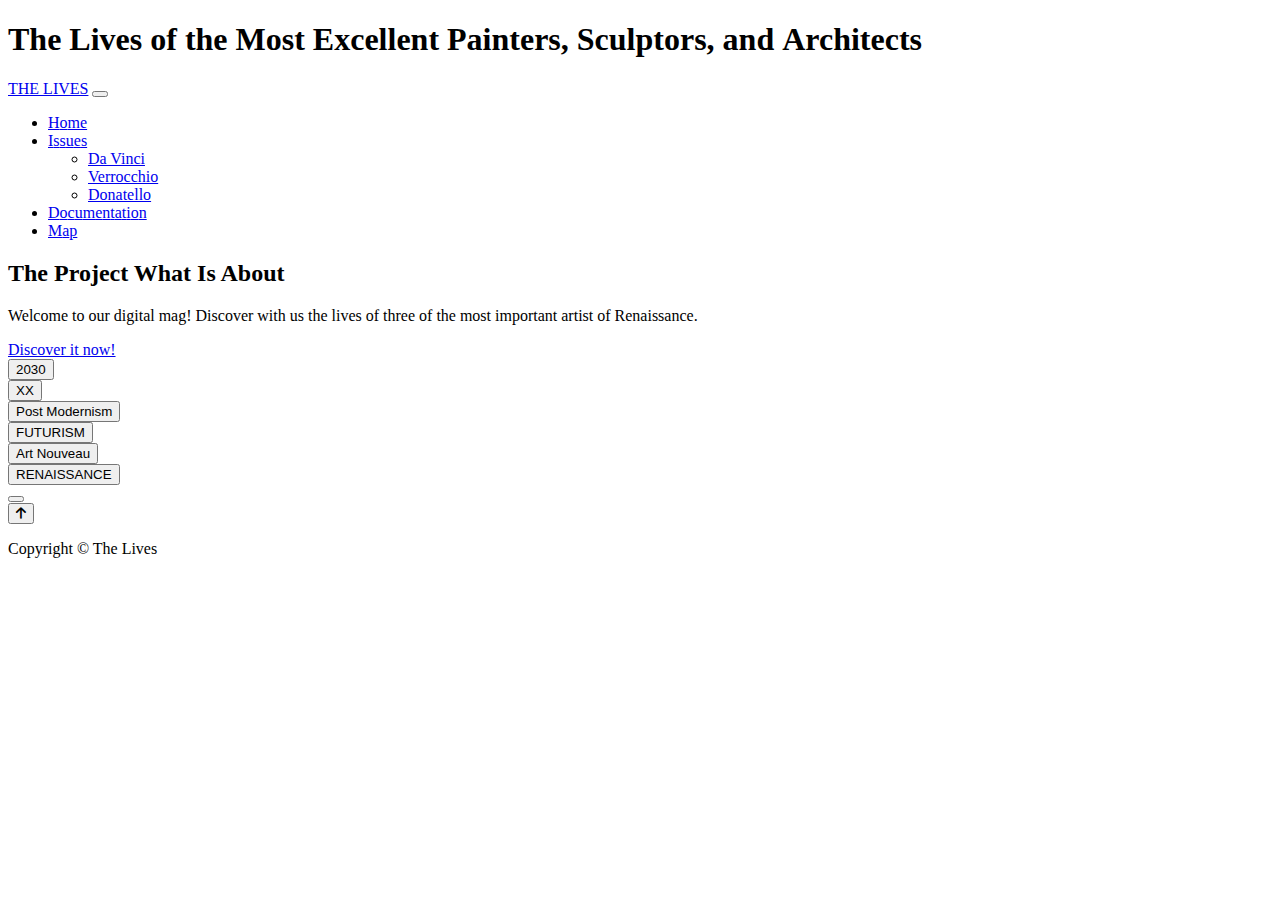
==== index.html @ 86edfe96 "step 1" ====
<!DOCTYPE html>
<html lang="en">
    <head>
        <meta charset="utf-8" />
        <meta name="viewport" content="width=device-width, initial-scale=1, shrink-to-fit=no" />
        <meta name="description" content="" />
        <meta name="author" content="" />
        <title>THE LIVES</title>
        <link rel="icon" type="image/x-icon" href="assets/favicon.ico" />
        <!-- Google fonts-->
        <link href="https://fonts.googleapis.com/css?family=Raleway:100,100i,200,200i,300,300i,400,400i,500,500i,600,600i,700,700i,800,800i,900,900i" rel="stylesheet" />
        <link href="https://fonts.googleapis.com/css?family=Lora:400,400i,700,700i" rel="stylesheet" />
        <!-- Core theme CSS (includes Bootstrap)-->
        <link id="themeStylesheet" rel="stylesheet" type="text/css" href="css/styles.css">
        
        <!-- Font Awesome CSS Link -->
        <link rel="stylesheet" href="https://cdnjs.cloudflare.com/ajax/libs/font-awesome/6.0.0-beta3/css/all.min.css">

    </head>
    <body>
        <header>
            <h1 class="site-heading text-center text-faded d-none d-lg-block">
                <span class="site-heading-lower"> The Lives </span>
                <span class="site-heading-upper text-primary mb-3">of the Most Excellent Painters, Sculptors, and Architects </span>
            </h1>
        </header>
        <!-- Navigation-->
        <nav class="navbar navbar-expand-lg navbar-dark py-lg-4" id="mainNav">
            <div class="container">
                <a class="navbar-brand text-uppercase fw-bold d-lg-none" href="index.html">THE LIVES</a>
                <button class="navbar-toggler" type="button" data-bs-toggle="collapse" data-bs-target="#navbarSupportedContent" aria-controls="navbarSupportedContent" aria-expanded="false" aria-label="Toggle navigation"><span class="navbar-toggler-icon"></span></button>
                <div class="collapse navbar-collapse" id="navbarSupportedContent">
                    <ul class="navbar-nav mx-auto">
                        <li class="nav-item px-lg-4"><a class="nav-link text-uppercase" href="index.html">Home</a></li>
                        <li class="nav-item px-lg-4 dropdown">
                            <a class="nav-link text-uppercase dropdown-toggle" href="#" id="navbarDropdown" role="button" data-bs-toggle="dropdown" aria-expanded="false">
                                Issues
                            </a>
                            <ul class="dropdown-menu" aria-labelledby="navbarDropdown">
                                <li><a class="dropdown-item" href="issue-leonardo.html">Da Vinci</a></li>
                                <li><a class="dropdown-item" href="issue-verrocchio.html">Verrocchio</a></li>
                                <li><a class="dropdown-item" href="issue-donatello.html">Donatello</a></li>
                            </ul>
                        </li>
                        <li class="nav-item px-lg-4"><a class="nav-link text-uppercase" href="documentation.html">Documentation</a></li>
                        <li class="nav-item px-lg-4"><a class="nav-link text-uppercase" href="mapofficial.html">Map</a></li>
                    </ul>
                </div>
            </div>
        </nav>
        <section class="page-section clearfix">
            <div class="container">
                <div class="intro">
                    <div class="vasaripaint"></div>
                    
                    <!--
                        <img class="intro-img img-fluid mb-3 mb-lg-0 " src="assets/img/vasaripaint.jpg" alt="..." />
                        
                        <video class="intro-img img-fluid mb-3 mb-lg-0 rounded" controls>
                      <source src="assets/img/intro.mp4" type="video/mp4">
                      Your browser does not support the video tag.
                    </video> -->
                    <div class="intro-text left-0 text-center bg-faded p-5 rounded">
                        <h2 class="section-heading mb-0">
                            <span class="section-heading-upper">The Project</span>
                            <span class="section-heading-lower">What Is About</span>
                        </h2>
                        <p class="mb-3">Welcome to our digital mag! Discover with us the lives of three of the most important artist of Renaissance.</p>
                        <div class="intro-button mx-auto"><a class="btn btn-primary btn-xl" href="documentation.html">Discover it now!</a></div>
                    </div>
                </div>
            </div>
        </section>

        <div class="btns-grid-container">
            <div class="btns-grid-item btns-item-1">
                <button class="sub-btn" data-theme="theme6"><span class="btn-hover-text">2030</span></button>
            </div>
            <div class="btns-grid-item btns-item-2">
                <button class="sub-btn" data-theme="theme5"><span class="btn-hover-text">XX</span></button>
            </div>
            <div class="btns-grid-item btns-item-3">
                <button class="sub-btn" data-theme="theme4"><span class="btn-hover-text">Post Modernism</span></button>
            </div>
            <div class="btns-grid-item btns-item-4">
                <button class="sub-btn" data-theme="theme3"><span class="btn-hover-text">FUTURISM</span></button>
            </div>
            <div class="btns-grid-item btns-item-5">
                <button class="sub-btn" data-theme="theme2"><span class="btn-hover-text">Art Nouveau </span></button>
            </div>
            <div class="btns-grid-item btns-item-6">
                <button class="sub-btn" data-theme="theme1"><span class="btn-hover-text">RENAISSANCE</span></button>
            </div>
            <div class="btns-grid-item btns-item-7">
                <button id="stylesBtn" class="styles-btn" type="button"></button>
            </div>
            <div class="btns-grid-item btns-item-8">
                <button id="toTopBtn"> <i class="fa-solid fa-arrow-up btn-icon"></i></button>
            </div>
        </div>
       
        <footer class="footer text-faded text-center py-5">
            <div class="container"><p class="m-0 small">Copyright &copy; The Lives</p></div>
        </footer>
        <script src="js/jquery.min.js"></script>
        <!-- Bootstrap core JS-->
        <script src="https://cdn.jsdelivr.net/npm/bootstrap@5.2.3/dist/js/bootstrap.bundle.min.js"></script>
        <script src="https://code.jquery.com/jquery-3.6.0.min.js"></script>
        <!-- Core theme JS-->
        <script src="js/scripts.js"></script>
        <script src="js/mainjs.js"></script>


    </body>
</html>
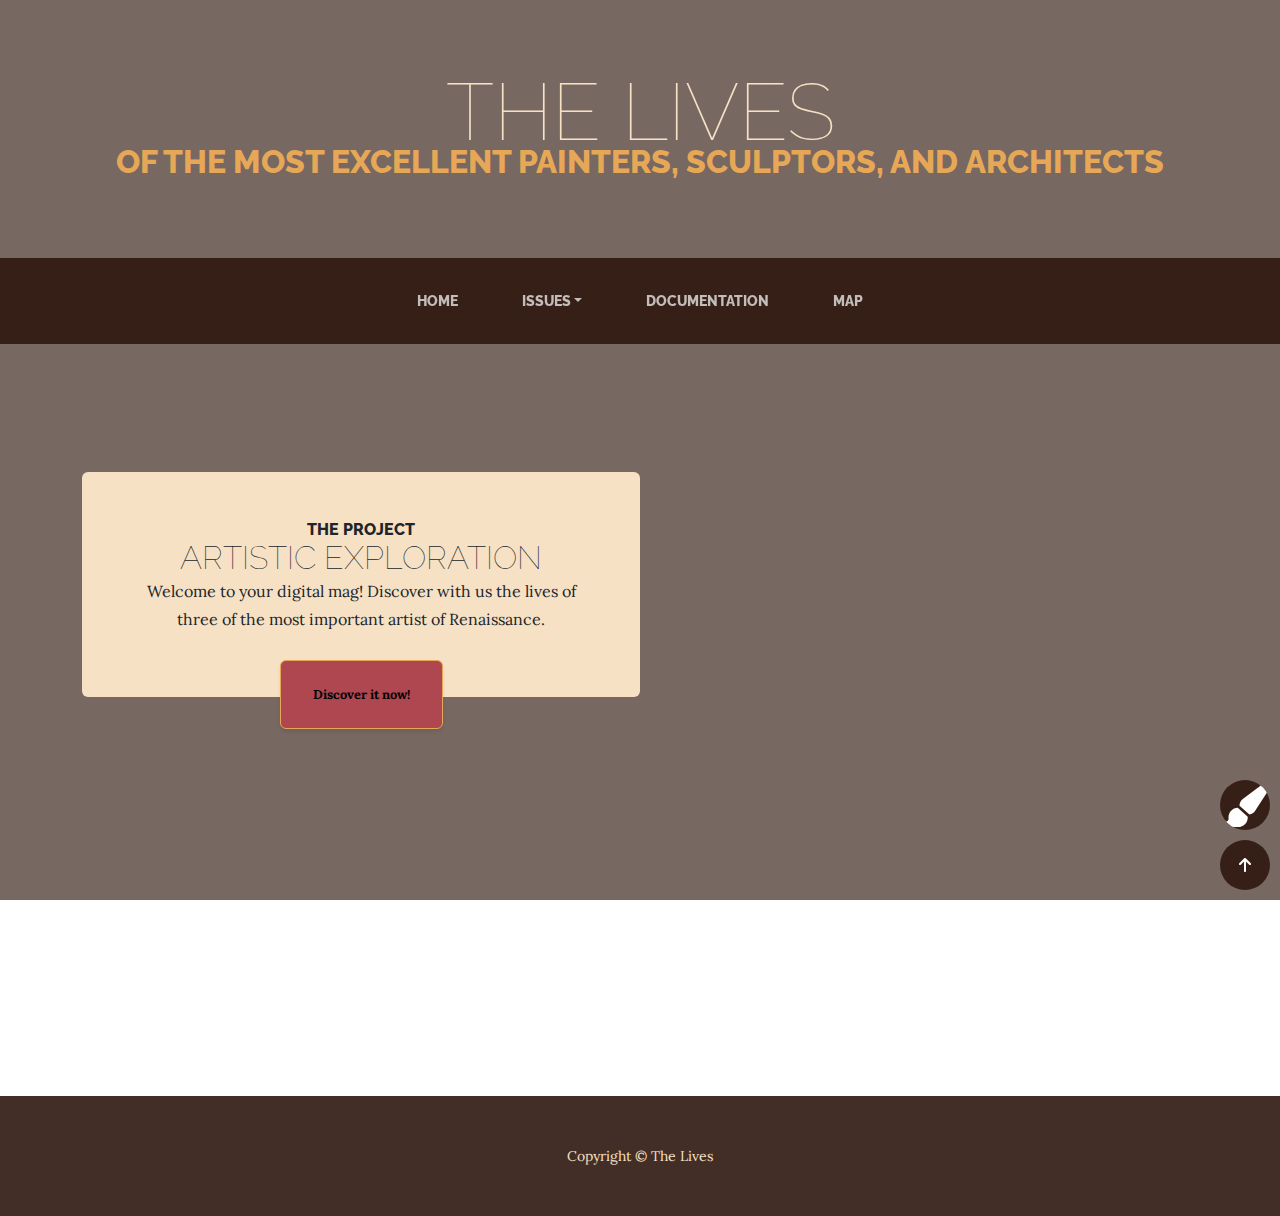
==== commit 68ed3494: "intro" ====
--- a/index.html
+++ b/index.html
@@ -63,9 +63,9 @@
                     <div class="intro-text left-0 text-center bg-faded p-5 rounded">
                         <h2 class="section-heading mb-0">
                             <span class="section-heading-upper">The Project</span>
-                            <span class="section-heading-lower">What Is About</span>
+                            <span class="section-heading-lower">Artistic Exploration</span>
                         </h2>
-                        <p class="mb-3">Welcome to our digital mag! Discover with us the lives of three of the most important artist of Renaissance.</p>
+                        <p class="mb-3">Welcome to your digital mag! Discover with us the lives of three of the most important artist of Renaissance.</p>
                         <div class="intro-button mx-auto"><a class="btn btn-primary btn-xl" href="documentation.html">Discover it now!</a></div>
                     </div>
                 </div>
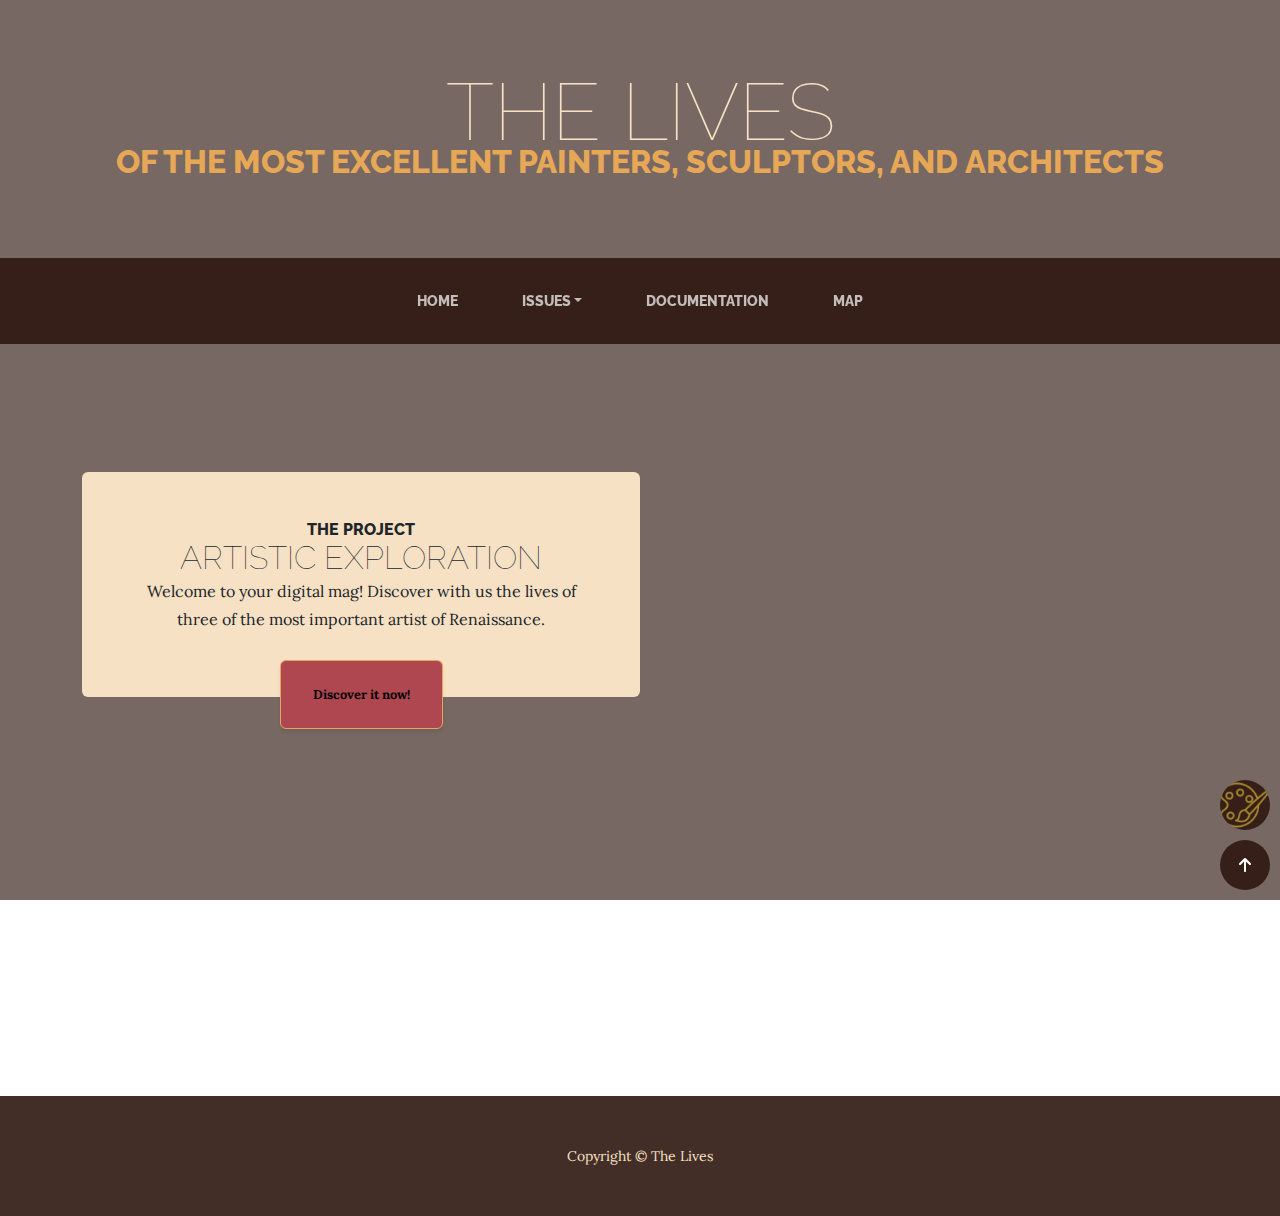
==== commit 9b642f7a: "trying to maintain style faster" ====
--- a/index.html
+++ b/index.html
@@ -12,6 +12,12 @@
         <link href="https://fonts.googleapis.com/css?family=Lora:400,400i,700,700i" rel="stylesheet" />
         <!-- Core theme CSS (includes Bootstrap)-->
         <link id="themeStylesheet" rel="stylesheet" type="text/css" href="css/styles.css">
+        <link rel="preload" href="css/renaissancefinale.css" as="style">
+        <link rel="preload" href="css/be.css" as="style">
+        <link rel="preload" href="css/pm.css" as="style">
+        <link rel="preload" href="css/futurism.css" as="style">
+        <link rel="preload" href="css/XX.css" as="style">
+        <link rel="preload" href="css/2030.css" as="style">
         
         <!-- Font Awesome CSS Link -->
         <link rel="stylesheet" href="https://cdnjs.cloudflare.com/ajax/libs/font-awesome/6.0.0-beta3/css/all.min.css">
--- a/css/be.css
+++ b/css/be.css
@@ -0,0 +1,12042 @@
+@charset "UTF-8";
+/*!
+* Start Bootstrap - Business Casual v7.0.9 (https://startbootstrap.com/theme/business-casual)
+* Copyright 2013-2023 Start Bootstrap
+* Licensed under MIT (https://github.com/StartBootstrap/startbootstrap-business-casual/blob/master/LICENSE)
+*/
+/*!
+ * Bootstrap  v5.2.3 (https://getbootstrap.com/)
+ * Copyright 2011-2022 The Bootstrap Authors
+ * Copyright 2011-2022 Twitter, Inc.
+ * Licensed under MIT (https://github.com/twbs/bootstrap/blob/main/LICENSE)
+
+ */
+
+  @font-face {
+    font-family:'Copperplate';
+    src: url('../assets/fonts/copperplate.ttf') format('truetype');
+  }
+  @font-face {
+    font-family:'FloralCapital';
+    src: url('../assets/fonts/FloralCapitals.ttf') format('truetype');
+  }
+  @font-face {
+    font-family:'Alexang';
+    src: url('../assets/fonts/alexang-display.regular.ttf') format('truetype');
+  }
+  @font-face {
+    font-family:'OTP';
+    src: url('../assets/fonts/OPTIKiteLight.otf') format('truetype');
+  }
+
+
+*,
+*::before,
+*::after {
+  box-sizing: border-box;
+}
+
+@media (prefers-reduced-motion: no-preference) {
+  :root {
+    scroll-behavior: smooth;
+  }
+}
+
+body {
+    margin: 0;
+    font-family: "Copperplate";
+    font-size: 1rem;
+    background-image: url('../assets/img/be/bebg.png')!important;
+    background-repeat:repeat !important;
+    background-size: contain !important;
+  }
+
+hr {
+  margin: 1rem 0;
+  color: inherit;
+  border: 0;
+  border-top: 1px solid;
+  opacity: 0.25;
+}
+
+h6, .h6, h5, .h5, h4, .h4, h3, .h3, h2, .h2, h1, .h1 {
+  margin-top: 0;
+  margin-bottom: 0.5rem;
+  font-family: "Copperplate";
+  line-height: 1.2;
+}
+
+h1, .h1 {
+  font-size: calc(1.375rem + 1.5vw);
+}
+@media (min-width: 1200px) {
+  h1, .h1 {
+    font-size: 2.5rem;
+  }
+}
+
+h2, .h2 {
+  font-size: calc(1.325rem + 0.9vw);
+}
+@media (min-width: 1200px) {
+  h2, .h2 {
+    font-size: 2rem;
+  }
+}
+
+h3, .h3 {
+  font-size: calc(1.3rem + 0.6vw);
+}
+@media (min-width: 1200px) {
+  h3, .h3 {
+    font-size: 1.75rem;
+  }
+}
+
+h4, .h4 {
+  font-size: calc(1.275rem + 0.3vw);
+}
+@media (min-width: 1200px) {
+  h4, .h4 {
+    font-size: 1.5rem;
+  }
+}
+
+h5, .h5 {
+  font-size: 1.25rem;
+}
+
+h6, .h6 {
+  font-size: 1rem;
+}
+
+p {
+  margin-top: 0;
+  margin-bottom: 1rem;
+}
+
+abbr[title] {
+  -webkit-text-decoration: underline dotted;
+          text-decoration: underline dotted;
+  cursor: help;
+  -webkit-text-decoration-skip-ink: none;
+          text-decoration-skip-ink: none;
+}
+
+address {
+  margin-bottom: 1rem;
+  font-style: normal;
+  line-height: inherit;
+}
+
+ol,
+ul {
+  padding-left: 2rem;
+}
+
+ol,
+ul,
+dl {
+  margin-top: 0;
+  margin-bottom: 1rem;
+}
+
+ol ol,
+ul ul,
+ol ul,
+ul ol {
+  margin-bottom: 0;
+}
+
+dt {
+  font-weight: 700;
+}
+
+dd {
+  margin-bottom: 0.5rem;
+  margin-left: 0;
+}
+
+blockquote {
+  margin: 0 0 1rem;
+}
+
+b,
+strong {
+  font-weight: bolder;
+}
+
+small, .small {
+  font-size: 0.875em;
+}
+
+mark, .mark {
+  padding: 0.1875em;
+  background-color: var(--bs-highlight-bg);
+}
+
+sub,
+sup {
+  position: relative;
+  font-size: 0.75em;
+  line-height: 0;
+  vertical-align: baseline;
+}
+
+sub {
+  bottom: -0.25em;
+}
+
+sup {
+  top: -0.5em;
+}
+
+a {
+  color: var(--bs-link-color);
+  text-decoration: underline;
+}
+a:hover {
+  color: var(--bs-link-hover-color);
+}
+
+a:not([href]):not([class]), a:not([href]):not([class]):hover {
+  color: inherit;
+  text-decoration: none;
+}
+
+pre,
+code,
+kbd,
+samp {
+  font-family: var(--bs-font-monospace);
+  font-size: 1em;
+}
+
+pre {
+  display: block;
+  margin-top: 0;
+  margin-bottom: 1rem;
+  overflow: auto;
+  font-size: 0.875em;
+}
+pre code {
+  font-size: inherit;
+  color: inherit;
+  word-break: normal;
+}
+
+code {
+  font-size: 0.875em;
+  color: var(--bs-code-color);
+  word-wrap: break-word;
+}
+a > code {
+  color: inherit;
+}
+
+kbd {
+  padding: 0.1875rem 0.375rem;
+  font-size: 0.875em;
+  color: var(--bs-body-bg);
+  background-color: var(--bs-body-color);
+  border-radius: 0.25rem;
+}
+kbd kbd {
+  padding: 0;
+  font-size: 1em;
+}
+
+figure {
+  margin: 0 0 1rem;
+}
+
+img,
+svg {
+  vertical-align: middle;
+}
+
+table {
+  caption-side: bottom;
+  border-collapse: collapse;
+}
+
+caption {
+  padding-top: 0.5rem;
+  padding-bottom: 0.5rem;
+  color: #6c757d;
+  text-align: left;
+}
+
+th {
+  text-align: inherit;
+  text-align: -webkit-match-parent;
+}
+
+thead,
+tbody,
+tfoot,
+tr,
+td,
+th {
+  border-color: inherit;
+  border-style: solid;
+  border-width: 0;
+}
+
+label {
+  display: inline-block;
+}
+
+button {
+  border-radius: 0;
+}
+
+button:focus:not(:focus-visible) {
+  outline: 0;
+}
+
+input,
+button,
+select,
+optgroup,
+textarea {
+  margin: 0;
+  font-family: inherit;
+  font-size: inherit;
+  line-height: inherit;
+}
+
+button,
+select {
+  text-transform: none;
+}
+
+[role=button] {
+  cursor: pointer;
+}
+
+select {
+  word-wrap: normal;
+}
+select:disabled {
+  opacity: 1;
+}
+
+[list]:not([type=date]):not([type=datetime-local]):not([type=month]):not([type=week]):not([type=time])::-webkit-calendar-picker-indicator {
+  display: none !important;
+}
+
+button,
+[type=button],
+[type=reset],
+[type=submit] {
+  -webkit-appearance: button;
+}
+button:not(:disabled),
+[type=button]:not(:disabled),
+[type=reset]:not(:disabled),
+[type=submit]:not(:disabled) {
+  cursor: pointer;
+}
+
+::-moz-focus-inner {
+  padding: 0;
+  border-style: none;
+}
+
+textarea {
+  resize: vertical;
+}
+
+fieldset {
+  min-width: 0;
+  padding: 0;
+  margin: 0;
+  border: 0;
+}
+
+legend {
+  float: left;
+  width: 100%;
+  padding: 0;
+  margin-bottom: 0.5rem;
+  font-size: calc(1.275rem + 0.3vw);
+  line-height: inherit;
+}
+@media (min-width: 1200px) {
+  legend {
+    font-size: 1.5rem;
+  }
+}
+legend + * {
+  clear: left;
+}
+
+::-webkit-datetime-edit-fields-wrapper,
+::-webkit-datetime-edit-text,
+::-webkit-datetime-edit-minute,
+::-webkit-datetime-edit-hour-field,
+::-webkit-datetime-edit-day-field,
+::-webkit-datetime-edit-month-field,
+::-webkit-datetime-edit-year-field {
+  padding: 0;
+}
+
+::-webkit-inner-spin-button {
+  height: auto;
+}
+
+[type=search] {
+  outline-offset: -2px;
+  -webkit-appearance: textfield;
+}
+
+/* rtl:raw:
+[type="tel"],
+[type="url"],
+[type="email"],
+[type="number"] {
+  direction: ltr;
+}
+*/
+::-webkit-search-decoration {
+  -webkit-appearance: none;
+}
+
+::-webkit-color-swatch-wrapper {
+  padding: 0;
+}
+
+::file-selector-button {
+  font: inherit;
+  -webkit-appearance: button;
+}
+
+output {
+  display: inline-block;
+}
+
+iframe {
+  border: 0;
+}
+
+summary {
+  display: list-item;
+  cursor: pointer;
+}
+
+progress {
+  vertical-align: baseline;
+}
+
+[hidden] {
+  display: none !important;
+}
+
+.lead {
+  font-size: 1.25rem;
+  font-weight: 300;
+}
+
+.display-1 {
+  font-size: calc(1.625rem + 4.5vw);
+  font-weight: 300;
+  line-height: 1.2;
+}
+@media (min-width: 1200px) {
+  .display-1 {
+    font-size: 5rem;
+  }
+}
+
+.display-2 {
+  font-size: calc(1.575rem + 3.9vw);
+  font-weight: 300;
+  line-height: 1.2;
+}
+@media (min-width: 1200px) {
+  .display-2 {
+    font-size: 4.5rem;
+  }
+}
+
+.display-3 {
+  font-size: calc(1.525rem + 3.3vw);
+  font-weight: 300;
+  line-height: 1.2;
+}
+@media (min-width: 1200px) {
+  .display-3 {
+    font-size: 4rem;
+  }
+}
+
+.display-4 {
+  font-size: calc(1.475rem + 2.7vw);
+  font-weight: 300;
+  line-height: 1.2;
+}
+@media (min-width: 1200px) {
+  .display-4 {
+    font-size: 3.5rem;
+  }
+}
+
+.display-5 {
+  font-size: calc(1.425rem + 2.1vw);
+  font-weight: 300;
+  line-height: 1.2;
+}
+@media (min-width: 1200px) {
+  .display-5 {
+    font-size: 3rem;
+  }
+}
+
+.display-6 {
+  font-size: calc(1.375rem + 1.5vw);
+  font-weight: 300;
+  line-height: 1.2;
+}
+@media (min-width: 1200px) {
+  .display-6 {
+    font-size: 2.5rem;
+  }
+}
+
+.list-unstyled {
+  padding-left: 0;
+  list-style: none;
+}
+
+.list-inline {
+  padding-left: 0;
+  list-style: none;
+}
+
+.list-inline-item {
+  display: inline-block;
+}
+.list-inline-item:not(:last-child) {
+  margin-right: 0.5rem;
+}
+
+.initialism {
+  font-size: 0.875em;
+  text-transform: uppercase;
+}
+
+.blockquote {
+  margin-bottom: 1rem;
+  font-size: 1.25rem;
+}
+.blockquote > :last-child {
+  margin-bottom: 0;
+}
+
+.blockquote-footer {
+  margin-top: -1rem;
+  margin-bottom: 1rem;
+  font-size: 0.875em;
+  color: #6c757d;
+}
+.blockquote-footer::before {
+  content: "— ";
+}
+
+.img-fluid {
+  max-width: 100%;
+  height: auto;
+}
+
+.img-thumbnail {
+  padding: 0.25rem;
+  background-color: #fff;
+  border: 1px solid var(--bs-border-color);
+  border-radius: 0.375rem;
+  max-width: 100%;
+  height: auto;
+}
+
+.figure {
+  display: inline-block;
+}
+
+.figure-img {
+  margin-bottom: 0.5rem;
+  line-height: 1;
+}
+
+.figure-caption {
+  font-size: 0.875em;
+  color: #6c757d;
+}
+
+.container,
+.container-fluid,
+.container-xxl,
+.container-xl,
+.container-lg,
+.container-md,
+.container-sm {
+  --bs-gutter-x: 1.5rem;
+  --bs-gutter-y: 0;
+  width: 100%;
+  padding-right: calc(var(--bs-gutter-x) * 0.5);
+  padding-left: calc(var(--bs-gutter-x) * 0.5);
+  margin-right: auto;
+  margin-left: auto;
+}
+
+@media (min-width: 576px) {
+  .container-sm, .container {
+    max-width: 540px;
+  }
+}
+@media (min-width: 768px) {
+  .container-md, .container-sm, .container {
+    max-width: 720px;
+  }
+}
+@media (min-width: 992px) {
+  .container-lg, .container-md, .container-sm, .container {
+    max-width: 960px;
+  }
+}
+@media (min-width: 1200px) {
+  .container-xl, .container-lg, .container-md, .container-sm, .container {
+    max-width: 1140px;
+  }
+}
+@media (min-width: 1400px) {
+  .container-xxl, .container-xl, .container-lg, .container-md, .container-sm, .container {
+    max-width: 1320px;
+  }
+}
+.row {
+  --bs-gutter-x: 1.5rem;
+  --bs-gutter-y: 0;
+  display: flex;
+  flex-wrap: wrap;
+  margin-top: calc(-1 * var(--bs-gutter-y));
+  margin-right: calc(-0.5 * var(--bs-gutter-x));
+  margin-left: calc(-0.5 * var(--bs-gutter-x));
+}
+.row > * {
+  flex-shrink: 0;
+  width: 100%;
+  max-width: 100%;
+  padding-right: calc(var(--bs-gutter-x) * 0.5);
+  padding-left: calc(var(--bs-gutter-x) * 0.5);
+  margin-top: var(--bs-gutter-y);
+}
+
+.col {
+  flex: 1 0 0%;
+}
+
+.row-cols-auto > * {
+  flex: 0 0 auto;
+  width: auto;
+}
+
+.row-cols-1 > * {
+  flex: 0 0 auto;
+  width: 100%;
+}
+
+.row-cols-2 > * {
+  flex: 0 0 auto;
+  width: 50%;
+}
+
+.row-cols-3 > * {
+  flex: 0 0 auto;
+  width: 33.3333333333%;
+}
+
+.row-cols-4 > * {
+  flex: 0 0 auto;
+  width: 25%;
+}
+
+.row-cols-5 > * {
+  flex: 0 0 auto;
+  width: 20%;
+}
+
+.row-cols-6 > * {
+  flex: 0 0 auto;
+  width: 16.6666666667%;
+}
+
+.col-auto {
+  flex: 0 0 auto;
+  width: auto;
+}
+
+.col-1 {
+  flex: 0 0 auto;
+  width: 8.33333333%;
+}
+
+.col-2 {
+  flex: 0 0 auto;
+  width: 16.66666667%;
+}
+
+.col-3 {
+  flex: 0 0 auto;
+  width: 25%;
+}
+
+.col-4 {
+  flex: 0 0 auto;
+  width: 33.33333333%;
+}
+
+.col-5 {
+  flex: 0 0 auto;
+  width: 41.66666667%;
+}
+
+.col-6 {
+  flex: 0 0 auto;
+  width: 50%;
+}
+
+.col-7 {
+  flex: 0 0 auto;
+  width: 58.33333333%;
+}
+
+.col-8 {
+  flex: 0 0 auto;
+  width: 66.66666667%;
+}
+
+.col-9 {
+  flex: 0 0 auto;
+  width: 75%;
+}
+
+.col-10 {
+  flex: 0 0 auto;
+  width: 83.33333333%;
+}
+
+.col-11 {
+  flex: 0 0 auto;
+  width: 91.66666667%;
+}
+
+.col-12 {
+  flex: 0 0 auto;
+  width: 100%;
+}
+
+.offset-1 {
+  margin-left: 8.33333333%;
+}
+
+.offset-2 {
+  margin-left: 16.66666667%;
+}
+
+.offset-3 {
+  margin-left: 25%;
+}
+
+.offset-4 {
+  margin-left: 33.33333333%;
+}
+
+.offset-5 {
+  margin-left: 41.66666667%;
+}
+
+.offset-6 {
+  margin-left: 50%;
+}
+
+.offset-7 {
+  margin-left: 58.33333333%;
+}
+
+.offset-8 {
+  margin-left: 66.66666667%;
+}
+
+.offset-9 {
+  margin-left: 75%;
+}
+
+.offset-10 {
+  margin-left: 83.33333333%;
+}
+
+.offset-11 {
+  margin-left: 91.66666667%;
+}
+
+.g-0,
+.gx-0 {
+  --bs-gutter-x: 0;
+}
+
+.g-0,
+.gy-0 {
+  --bs-gutter-y: 0;
+}
+
+.g-1,
+.gx-1 {
+  --bs-gutter-x: 0.25rem;
+}
+
+.g-1,
+.gy-1 {
+  --bs-gutter-y: 0.25rem;
+}
+
+.g-2,
+.gx-2 {
+  --bs-gutter-x: 0.5rem;
+}
+
+.g-2,
+.gy-2 {
+  --bs-gutter-y: 0.5rem;
+}
+
+.g-3,
+.gx-3 {
+  --bs-gutter-x: 1rem;
+}
+
+.g-3,
+.gy-3 {
+  --bs-gutter-y: 1rem;
+}
+
+.g-4,
+.gx-4 {
+  --bs-gutter-x: 1.5rem;
+}
+
+.g-4,
+.gy-4 {
+  --bs-gutter-y: 1.5rem;
+}
+
+.g-5,
+.gx-5 {
+  --bs-gutter-x: 3rem;
+}
+
+.g-5,
+.gy-5 {
+  --bs-gutter-y: 3rem;
+}
+
+@media (min-width: 576px) {
+  .col-sm {
+    flex: 1 0 0%;
+  }
+  .row-cols-sm-auto > * {
+    flex: 0 0 auto;
+    width: auto;
+  }
+  .row-cols-sm-1 > * {
+    flex: 0 0 auto;
+    width: 100%;
+  }
+  .row-cols-sm-2 > * {
+    flex: 0 0 auto;
+    width: 50%;
+  }
+  .row-cols-sm-3 > * {
+    flex: 0 0 auto;
+    width: 33.3333333333%;
+  }
+  .row-cols-sm-4 > * {
+    flex: 0 0 auto;
+    width: 25%;
+  }
+  .row-cols-sm-5 > * {
+    flex: 0 0 auto;
+    width: 20%;
+  }
+  .row-cols-sm-6 > * {
+    flex: 0 0 auto;
+    width: 16.6666666667%;
+  }
+  .col-sm-auto {
+    flex: 0 0 auto;
+    width: auto;
+  }
+  .col-sm-1 {
+    flex: 0 0 auto;
+    width: 8.33333333%;
+  }
+  .col-sm-2 {
+    flex: 0 0 auto;
+    width: 16.66666667%;
+  }
+  .col-sm-3 {
+    flex: 0 0 auto;
+    width: 25%;
+  }
+  .col-sm-4 {
+    flex: 0 0 auto;
+    width: 33.33333333%;
+  }
+  .col-sm-5 {
+    flex: 0 0 auto;
+    width: 41.66666667%;
+  }
+  .col-sm-6 {
+    flex: 0 0 auto;
+    width: 50%;
+  }
+  .col-sm-7 {
+    flex: 0 0 auto;
+    width: 58.33333333%;
+  }
+  .col-sm-8 {
+    flex: 0 0 auto;
+    width: 66.66666667%;
+  }
+  .col-sm-9 {
+    flex: 0 0 auto;
+    width: 75%;
+  }
+  .col-sm-10 {
+    flex: 0 0 auto;
+    width: 83.33333333%;
+  }
+  .col-sm-11 {
+    flex: 0 0 auto;
+    width: 91.66666667%;
+  }
+  .col-sm-12 {
+    flex: 0 0 auto;
+    width: 100%;
+  }
+  .offset-sm-0 {
+    margin-left: 0;
+  }
+  .offset-sm-1 {
+    margin-left: 8.33333333%;
+  }
+  .offset-sm-2 {
+    margin-left: 16.66666667%;
+  }
+  .offset-sm-3 {
+    margin-left: 25%;
+  }
+  .offset-sm-4 {
+    margin-left: 33.33333333%;
+  }
+  .offset-sm-5 {
+    margin-left: 41.66666667%;
+  }
+  .offset-sm-6 {
+    margin-left: 50%;
+  }
+  .offset-sm-7 {
+    margin-left: 58.33333333%;
+  }
+  .offset-sm-8 {
+    margin-left: 66.66666667%;
+  }
+  .offset-sm-9 {
+    margin-left: 75%;
+  }
+  .offset-sm-10 {
+    margin-left: 83.33333333%;
+  }
+  .offset-sm-11 {
+    margin-left: 91.66666667%;
+  }
+  .g-sm-0,
+  .gx-sm-0 {
+    --bs-gutter-x: 0;
+  }
+  .g-sm-0,
+  .gy-sm-0 {
+    --bs-gutter-y: 0;
+  }
+  .g-sm-1,
+  .gx-sm-1 {
+    --bs-gutter-x: 0.25rem;
+  }
+  .g-sm-1,
+  .gy-sm-1 {
+    --bs-gutter-y: 0.25rem;
+  }
+  .g-sm-2,
+  .gx-sm-2 {
+    --bs-gutter-x: 0.5rem;
+  }
+  .g-sm-2,
+  .gy-sm-2 {
+    --bs-gutter-y: 0.5rem;
+  }
+  .g-sm-3,
+  .gx-sm-3 {
+    --bs-gutter-x: 1rem;
+  }
+  .g-sm-3,
+  .gy-sm-3 {
+    --bs-gutter-y: 1rem;
+  }
+  .g-sm-4,
+  .gx-sm-4 {
+    --bs-gutter-x: 1.5rem;
+  }
+  .g-sm-4,
+  .gy-sm-4 {
+    --bs-gutter-y: 1.5rem;
+  }
+  .g-sm-5,
+  .gx-sm-5 {
+    --bs-gutter-x: 3rem;
+  }
+  .g-sm-5,
+  .gy-sm-5 {
+    --bs-gutter-y: 3rem;
+  }
+}
+@media (min-width: 768px) {
+  .col-md {
+    flex: 1 0 0%;
+  }
+  .row-cols-md-auto > * {
+    flex: 0 0 auto;
+    width: auto;
+  }
+  .row-cols-md-1 > * {
+    flex: 0 0 auto;
+    width: 100%;
+  }
+  .row-cols-md-2 > * {
+    flex: 0 0 auto;
+    width: 50%;
+  }
+  .row-cols-md-3 > * {
+    flex: 0 0 auto;
+    width: 33.3333333333%;
+  }
+  .row-cols-md-4 > * {
+    flex: 0 0 auto;
+    width: 25%;
+  }
+  .row-cols-md-5 > * {
+    flex: 0 0 auto;
+    width: 20%;
+  }
+  .row-cols-md-6 > * {
+    flex: 0 0 auto;
+    width: 16.6666666667%;
+  }
+  .col-md-auto {
+    flex: 0 0 auto;
+    width: auto;
+  }
+  .col-md-1 {
+    flex: 0 0 auto;
+    width: 8.33333333%;
+  }
+  .col-md-2 {
+    flex: 0 0 auto;
+    width: 16.66666667%;
+  }
+  .col-md-3 {
+    flex: 0 0 auto;
+    width: 25%;
+  }
+  .col-md-4 {
+    flex: 0 0 auto;
+    width: 33.33333333%;
+  }
+  .col-md-5 {
+    flex: 0 0 auto;
+    width: 41.66666667%;
+  }
+  .col-md-6 {
+    flex: 0 0 auto;
+    width: 50%;
+  }
+  .col-md-7 {
+    flex: 0 0 auto;
+    width: 58.33333333%;
+  }
+  .col-md-8 {
+    flex: 0 0 auto;
+    width: 66.66666667%;
+  }
+  .col-md-9 {
+    flex: 0 0 auto;
+    width: 75%;
+  }
+  .col-md-10 {
+    flex: 0 0 auto;
+    width: 83.33333333%;
+  }
+  .col-md-11 {
+    flex: 0 0 auto;
+    width: 91.66666667%;
+  }
+  .col-md-12 {
+    flex: 0 0 auto;
+    width: 100%;
+  }
+  .offset-md-0 {
+    margin-left: 0;
+  }
+  .offset-md-1 {
+    margin-left: 8.33333333%;
+  }
+  .offset-md-2 {
+    margin-left: 16.66666667%;
+  }
+  .offset-md-3 {
+    margin-left: 25%;
+  }
+  .offset-md-4 {
+    margin-left: 33.33333333%;
+  }
+  .offset-md-5 {
+    margin-left: 41.66666667%;
+  }
+  .offset-md-6 {
+    margin-left: 50%;
+  }
+  .offset-md-7 {
+    margin-left: 58.33333333%;
+  }
+  .offset-md-8 {
+    margin-left: 66.66666667%;
+  }
+  .offset-md-9 {
+    margin-left: 75%;
+  }
+  .offset-md-10 {
+    margin-left: 83.33333333%;
+  }
+  .offset-md-11 {
+    margin-left: 91.66666667%;
+  }
+  .g-md-0,
+  .gx-md-0 {
+    --bs-gutter-x: 0;
+  }
+  .g-md-0,
+  .gy-md-0 {
+    --bs-gutter-y: 0;
+  }
+  .g-md-1,
+  .gx-md-1 {
+    --bs-gutter-x: 0.25rem;
+  }
+  .g-md-1,
+  .gy-md-1 {
+    --bs-gutter-y: 0.25rem;
+  }
+  .g-md-2,
+  .gx-md-2 {
+    --bs-gutter-x: 0.5rem;
+  }
+  .g-md-2,
+  .gy-md-2 {
+    --bs-gutter-y: 0.5rem;
+  }
+  .g-md-3,
+  .gx-md-3 {
+    --bs-gutter-x: 1rem;
+  }
+  .g-md-3,
+  .gy-md-3 {
+    --bs-gutter-y: 1rem;
+  }
+  .g-md-4,
+  .gx-md-4 {
+    --bs-gutter-x: 1.5rem;
+  }
+  .g-md-4,
+  .gy-md-4 {
+    --bs-gutter-y: 1.5rem;
+  }
+  .g-md-5,
+  .gx-md-5 {
+    --bs-gutter-x: 3rem;
+  }
+  .g-md-5,
+  .gy-md-5 {
+    --bs-gutter-y: 3rem;
+  }
+}
+@media (min-width: 992px) {
+  .col-lg {
+    flex: 1 0 0%;
+  }
+  .row-cols-lg-auto > * {
+    flex: 0 0 auto;
+    width: auto;
+  }
+  .row-cols-lg-1 > * {
+    flex: 0 0 auto;
+    width: 100%;
+  }
+  .row-cols-lg-2 > * {
+    flex: 0 0 auto;
+    width: 50%;
+  }
+  .row-cols-lg-3 > * {
+    flex: 0 0 auto;
+    width: 33.3333333333%;
+  }
+  .row-cols-lg-4 > * {
+    flex: 0 0 auto;
+    width: 25%;
+  }
+  .row-cols-lg-5 > * {
+    flex: 0 0 auto;
+    width: 20%;
+  }
+  .row-cols-lg-6 > * {
+    flex: 0 0 auto;
+    width: 16.6666666667%;
+  }
+  .col-lg-auto {
+    flex: 0 0 auto;
+    width: auto;
+  }
+  .col-lg-1 {
+    flex: 0 0 auto;
+    width: 8.33333333%;
+  }
+  .col-lg-2 {
+    flex: 0 0 auto;
+    width: 16.66666667%;
+  }
+  .col-lg-3 {
+    flex: 0 0 auto;
+    width: 25%;
+  }
+  .col-lg-4 {
+    flex: 0 0 auto;
+    width: 33.33333333%;
+  }
+  .col-lg-5 {
+    flex: 0 0 auto;
+    width: 41.66666667%;
+  }
+  .col-lg-6 {
+    flex: 0 0 auto;
+    width: 50%;
+  }
+  .col-lg-7 {
+    flex: 0 0 auto;
+    width: 58.33333333%;
+  }
+  .col-lg-8 {
+    flex: 0 0 auto;
+    width: 66.66666667%;
+  }
+  .col-lg-9 {
+    flex: 0 0 auto;
+    width: 75%;
+  }
+  .col-lg-10 {
+    flex: 0 0 auto;
+    width: 83.33333333%;
+  }
+  .col-lg-11 {
+    flex: 0 0 auto;
+    width: 91.66666667%;
+  }
+  .col-lg-12 {
+    flex: 0 0 auto;
+    width: 100%;
+  }
+  .offset-lg-0 {
+    margin-left: 0;
+  }
+  .offset-lg-1 {
+    margin-left: 8.33333333%;
+  }
+  .offset-lg-2 {
+    margin-left: 16.66666667%;
+  }
+  .offset-lg-3 {
+    margin-left: 25%;
+  }
+  .offset-lg-4 {
+    margin-left: 33.33333333%;
+  }
+  .offset-lg-5 {
+    margin-left: 41.66666667%;
+  }
+  .offset-lg-6 {
+    margin-left: 50%;
+  }
+  .offset-lg-7 {
+    margin-left: 58.33333333%;
+  }
+  .offset-lg-8 {
+    margin-left: 66.66666667%;
+  }
+  .offset-lg-9 {
+    margin-left: 75%;
+  }
+  .offset-lg-10 {
+    margin-left: 83.33333333%;
+  }
+  .offset-lg-11 {
+    margin-left: 91.66666667%;
+  }
+  .g-lg-0,
+  .gx-lg-0 {
+    --bs-gutter-x: 0;
+  }
+  .g-lg-0,
+  .gy-lg-0 {
+    --bs-gutter-y: 0;
+  }
+  .g-lg-1,
+  .gx-lg-1 {
+    --bs-gutter-x: 0.25rem;
+  }
+  .g-lg-1,
+  .gy-lg-1 {
+    --bs-gutter-y: 0.25rem;
+  }
+  .g-lg-2,
+  .gx-lg-2 {
+    --bs-gutter-x: 0.5rem;
+  }
+  .g-lg-2,
+  .gy-lg-2 {
+    --bs-gutter-y: 0.5rem;
+  }
+  .g-lg-3,
+  .gx-lg-3 {
+    --bs-gutter-x: 1rem;
+  }
+  .g-lg-3,
+  .gy-lg-3 {
+    --bs-gutter-y: 1rem;
+  }
+  .g-lg-4,
+  .gx-lg-4 {
+    --bs-gutter-x: 1.5rem;
+  }
+  .g-lg-4,
+  .gy-lg-4 {
+    --bs-gutter-y: 1.5rem;
+  }
+  .g-lg-5,
+  .gx-lg-5 {
+    --bs-gutter-x: 3rem;
+  }
+  .g-lg-5,
+  .gy-lg-5 {
+    --bs-gutter-y: 3rem;
+  }
+}
+@media (min-width: 1200px) {
+  .col-xl {
+    flex: 1 0 0%;
+  }
+  .row-cols-xl-auto > * {
+    flex: 0 0 auto;
+    width: auto;
+  }
+  .row-cols-xl-1 > * {
+    flex: 0 0 auto;
+    width: 100%;
+  }
+  .row-cols-xl-2 > * {
+    flex: 0 0 auto;
+  